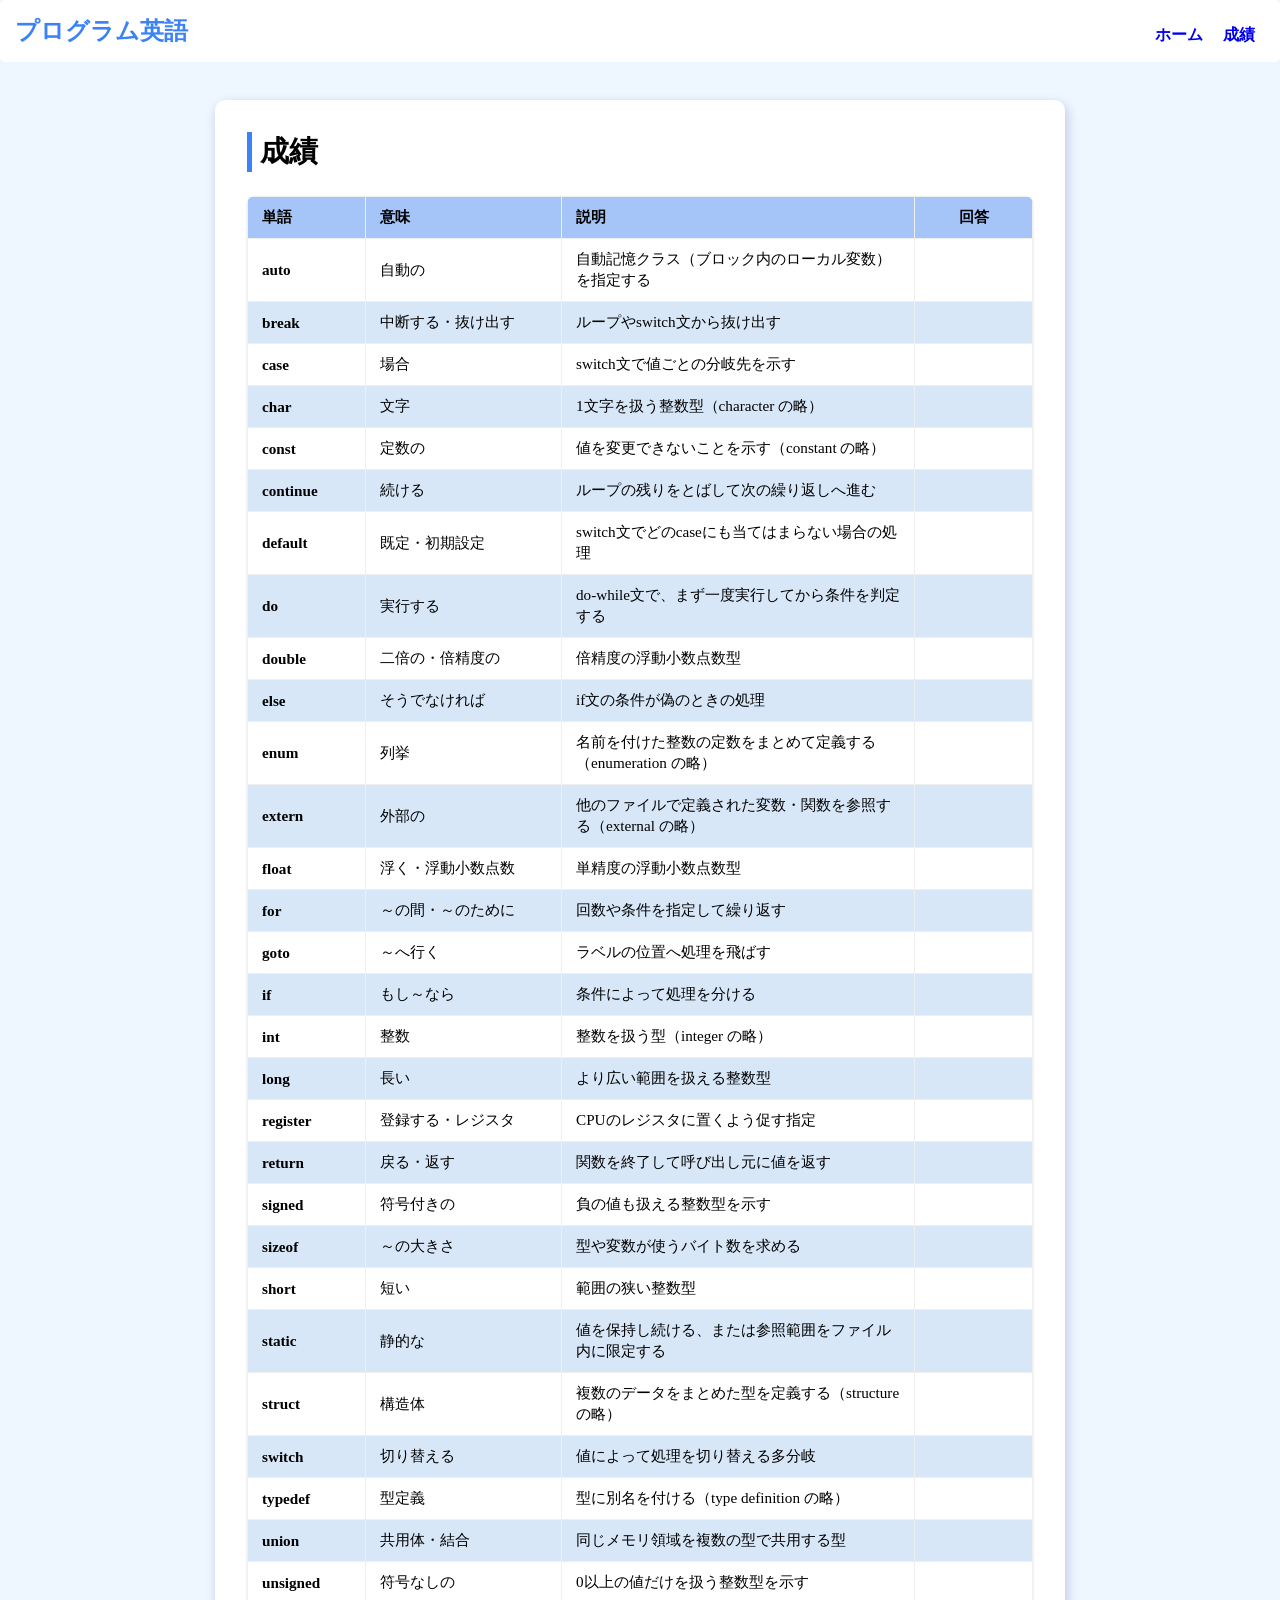
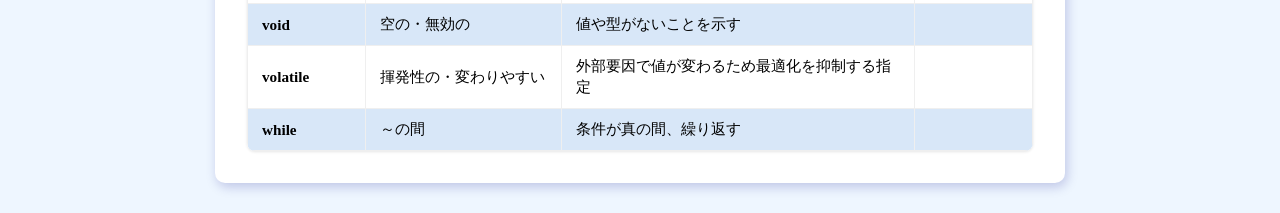
==== all_grades.html @ d185dd76 "feat:成績表一覧を追加" ====
<!DOCTYPE html>
<html lang="ja">

<head>
    <meta charset="UTF-8">
    <meta name="viewport" content="width=device-width, initial-scale=1.0">
    <title>単語一覧</title>
    <link rel="stylesheet" href="common.css">
    <link rel="stylesheet" href="all_grades.css">
</head>

<body>
    <!-- header ---------------------->
    <header class="header">
        <h1 class="header-title"><a href="title.html" class="header-title-link">プログラム英語</a></h1>
        <nav class="header-nav">
            <ul class="header-list">
                <li><a href="title.html" class="link">ホーム</a></li>
                <li><a href="all_grades.html" class="link">成績</a></li>
            </ul>
        </nav>
    </header>
    <!-------------------------------->

    <main class="main-container all-grades-container">
        <section>
            <h2 class="all-grades-title">成績</h2>
            <div class="table-wrapper">
                <table class="wordlist">
                    <thead>
                        <tr>
                            <th>単語</th>
                            <th>意味</th>
                            <th>説明</th>
                            <th>回答</th>
                        </tr>
                    </thead>
                    <tbody id="word-table-body">
                        <!-- all_grades.js により全問題が自動描画されます -->
                    </tbody>
                </table>
            </div>
        </section>
    </main>

    <script src="all_grades.js"></script>
</body>

</html>
---- common.css ----
* {
    box-sizing: border-box;
    margin: 0;
    padding: 0;
}

body {
    background-color:#eef6ff;
    color:#000000;
    display: flex;
    flex-direction:column;
    align-items: center;
    min-height: 100vh;
    padding: 30px;
    padding-top: 80px;
}

a{
    text-decoration: none;
}

ul{
    list-style-type: none;
    padding: 0;
    text-decoration: none;
}

.header {
    background-color: #ffffff;
    border-radius: 10px;
    width: 100%;
    display: flex;
    justify-content: space-between;
    border-radius: 5px;
    padding:15px;
    position: fixed;
    z-index: 10;
    top: 0;
    left: 0;
}
.header > h1 {
    font-size: 1.5rem;
    color: #3b82f6;
    
}

.header-list {
    display: flex;
    grid-template-columns: 1fr 1fr;
    gap: 20px;
    padding-top: 10px;
    margin-right: 10px;
    text-decoration: bold;

}

.link{
    display: block;
    font-weight: bold;
    color:var(#000000);
}

.link:hover{
    color:var(#3b82f6);
    text-decoration: underline;
}

.main-container{
    background-color: #ffffff;
    width: 100%;
    max-width: 65%;
    min-width: 500px;
    border-radius: 10px;
    box-shadow: 2px 4px 12px #00008033;
    padding: 24px;
}

.option-btn{
    background-color: #ffffff;
    border: 1.4px solid #bfd4f6;
}

.option-btn:hover{
    transform: translateY(-2px);
    box-shadow: 4px 5px 5px #00008033;
}
.option-btn:active{
    transform: translateY(0);
}

/* ヘッダーリンク関連の追加スタイル (訪問済み :visited での紫色化防止) */
.header-title-link,
.header-title-link:visited {
    color: #3b82f6;
    text-decoration: none;
}

.header-title-link:hover {
    text-decoration: none;
    opacity: 0.85;
}

.link:visited {
    color: #000000;
}
---- all_grades.css ----
/* ==========================================
   全体成績表固有スタイル (all_grades.css)
   grades.css のテーブル配色ルールを忠実に参照
   ========================================== */

/* メインコンテナの幅とパディング調整 */
.all-grades-container {
    max-width: 850px;
    width: 90%;
    margin-top: 20px;
    padding: 32px;
}

/* 成績タイトル */
.all-grades-title {
    font-size: 1.8rem;
    font-weight: bold;
    color: #000000;
    margin-bottom: 24px;
    padding-left: 8px;
    border-left: 5px solid #3b82f6;
}

/* テーブルのラッパー */
.table-wrapper {
    width: 100%;
    overflow-x: auto;
    border-radius: 8px;
    box-shadow: 0 1px 3px rgba(0, 0, 0, 0.1);
}

/* 成績表テーブル */
.wordlist {
    width: 100%;
    border-collapse: collapse;
    font-size: 0.95rem;
    background-color: #ffffff;
}

/* grades.css のセル枠線設定 (border: 1px solid #efefef) */
.wordlist th,
.wordlist td {
    border: 1px solid #efefef;
    padding: 10px 14px;
}

/* grades.css のヘッダー背景色 (background: #a5c4f7) */
.wordlist th {
    background: #a5c4f7;
    color: #000000;
    font-weight: bold;
    text-align: left;
    white-space: nowrap;
}

/* 列ごとの幅とスタイル指定 */
.wordlist th:nth-child(1),
.wordlist td:nth-child(1) {
    width: 15%;
    font-weight: bold;
}

.wordlist th:nth-child(2),
.wordlist td:nth-child(2) {
    width: 25%;
}

.wordlist th:nth-child(3),
.wordlist td:nth-child(3) {
    width: 45%;
}

.wordlist th:nth-child(4),
.wordlist td:nth-child(4) {
    width: 15%;
    text-align: center;
}

/* grades.css の偶数行背景色 (background: #d8e7f8) */
.wordlist tr:nth-child(even) {
    background: #d8e7f8;
}

/* データ読み込み中 / 空データのメッセージ用スタイル */
.status-message {
    text-align: center;
    padding: 24px;
    color: #64748b;
    font-size: 1rem;
}
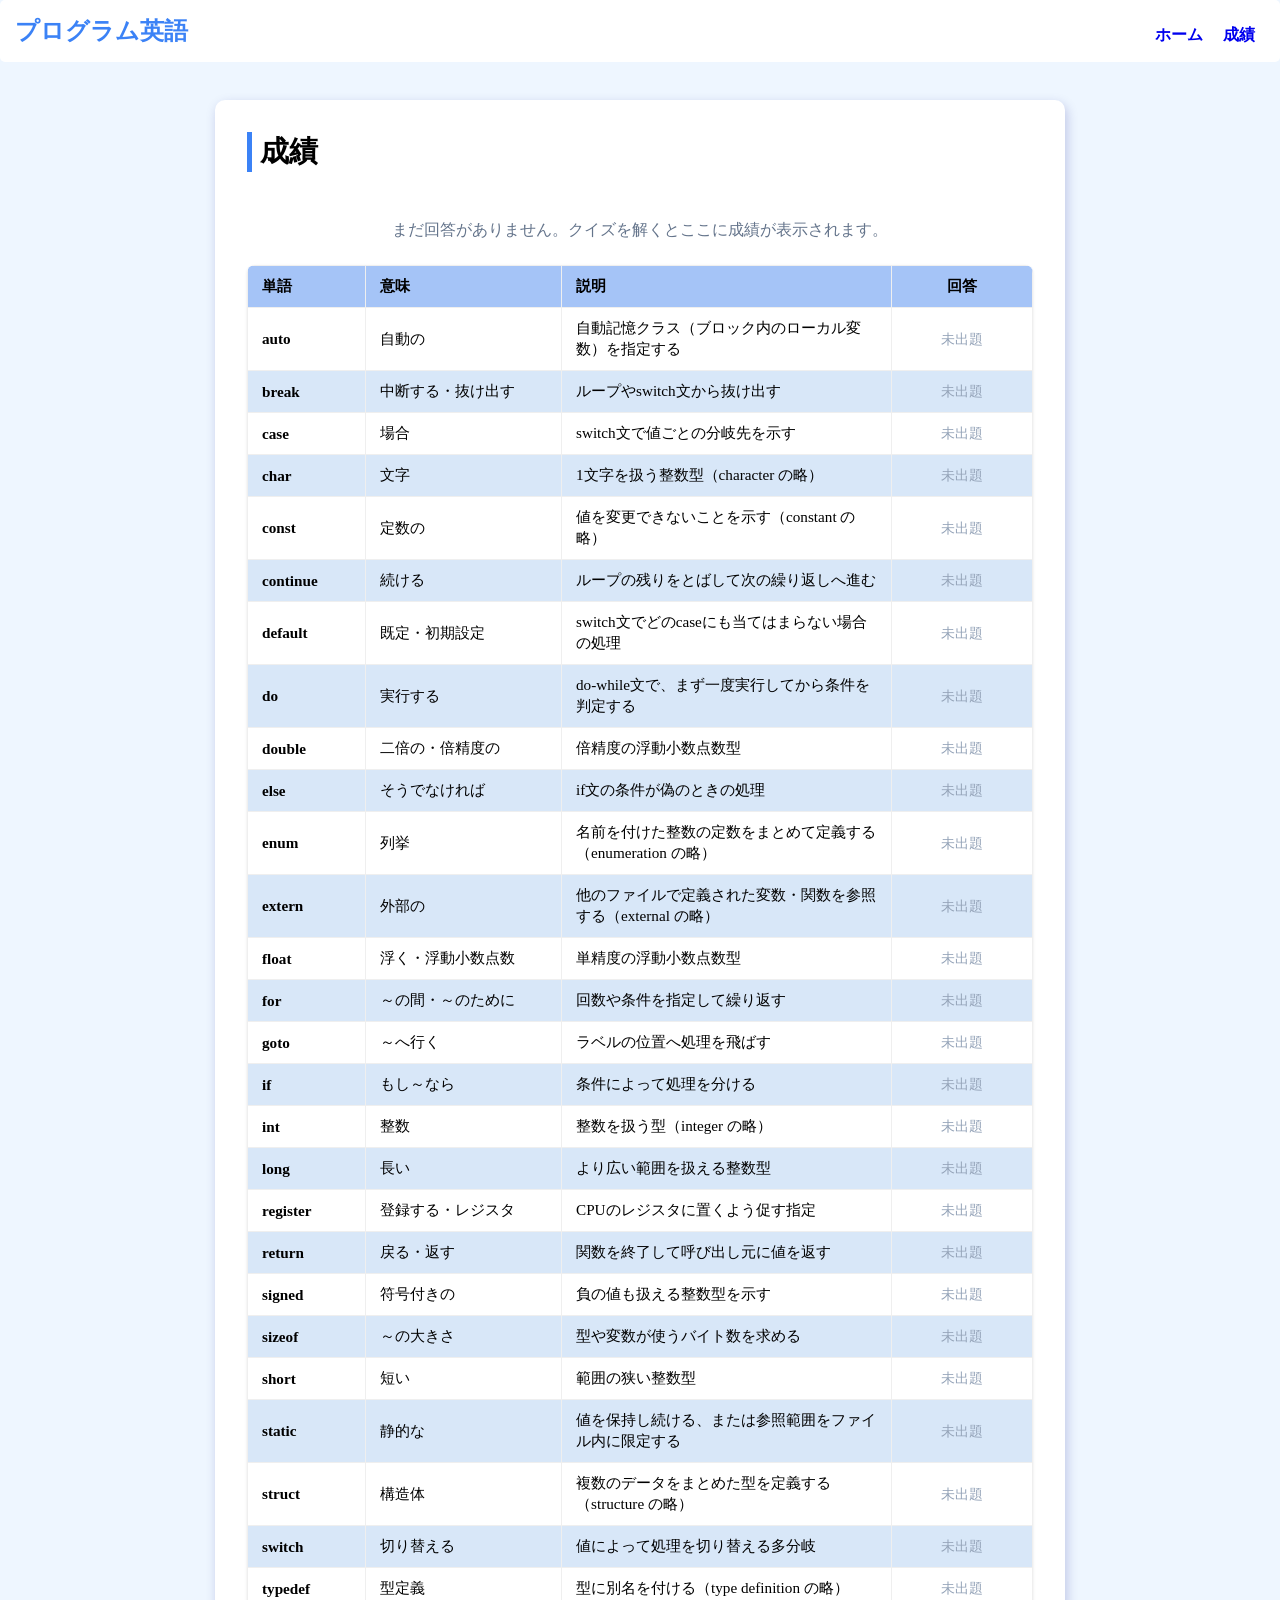
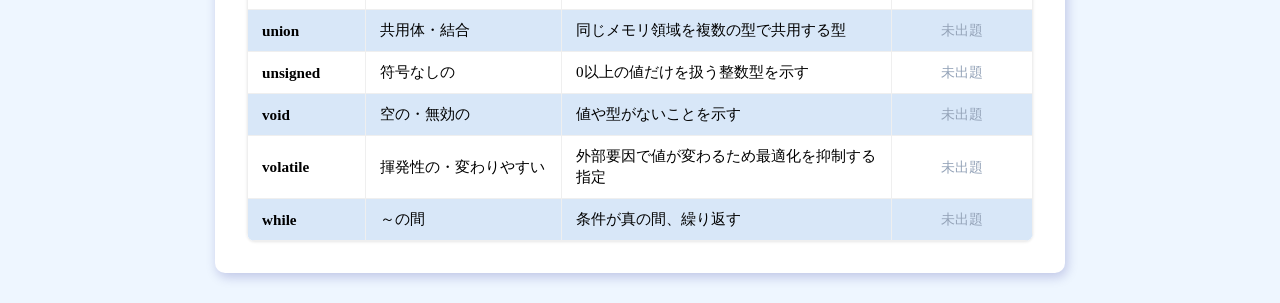
==== commit 270616d4: "成績表一覧にて、全ての回答結果を表示するように" ====
--- a/all_grades.html
+++ b/all_grades.html
@@ -25,6 +25,34 @@
     <main class="main-container all-grades-container">
         <section>
             <h2 class="all-grades-title">成績</h2>
+
+            <!-- 累計サマリー (all_grades.js が数値を埋めます) -->
+            <div class="summary-card" id="summary-card">
+                <div class="summary-ring" id="summary-ring" style="--rate: 0" role="img" aria-label="累計正答率">
+                    <div class="summary-ring-inner">
+                        <span class="summary-rate" id="summary-rate">0%</span>
+                        <span class="summary-fraction" id="summary-fraction">0問中0問正解</span>
+                    </div>
+                </div>
+                <ul class="summary-stats">
+                    <li>
+                        <span class="summary-label">出題</span>
+                        <span class="summary-value" id="stat-total">0</span>
+                    </li>
+                    <li>
+                        <span class="summary-label">正解</span>
+                        <span class="summary-value is-correct" id="stat-correct">0</span>
+                    </li>
+                    <li>
+                        <span class="summary-label">不正解</span>
+                        <span class="summary-value is-wrong" id="stat-wrong">0</span>
+                    </li>
+                </ul>
+            </div>
+            <p class="summary-empty" id="summary-empty" hidden>
+                まだ回答がありません。クイズを解くとここに成績が表示されます。
+            </p>
+
             <div class="table-wrapper">
                 <table class="wordlist">
                     <thead>
--- a/all_grades.css
+++ b/all_grades.css
@@ -67,12 +67,12 @@
 
 .wordlist th:nth-child(3),
 .wordlist td:nth-child(3) {
-    width: 45%;
+    width: 42%;
 }
 
 .wordlist th:nth-child(4),
 .wordlist td:nth-child(4) {
-    width: 15%;
+    width: 18%;
     text-align: center;
 }
 
@@ -88,3 +88,144 @@
     color: #64748b;
     font-size: 1rem;
 }
+
+/* ==========================================
+   累計サマリー (ドーナツリング + 内訳)
+   ========================================== */
+
+/* --rate を「数値」としてブラウザに教えると、円グラフの角度を滑らかに動かせる
+   (対応していないブラウザでは、アニメーションなしで即座に反映される) */
+@property --rate {
+    syntax: '<number>';
+    initial-value: 0;
+    inherits: false;
+}
+
+/* display: flex は hidden 属性より強いので、隠すときは明示的に打ち消す */
+.summary-card[hidden] {
+    display: none;
+}
+
+.summary-card {
+    display: flex;
+    align-items: center;
+    justify-content: center;
+    flex-wrap: wrap;
+    gap: 32px;
+    background: #f8fafc;
+    border: 1px solid #e2e8f0;
+    border-radius: 12px;
+    padding: 24px;
+    margin-bottom: 24px;
+}
+
+/* conic-gradient で「正答率の分だけ青、残りはグレー」の円を描く */
+.summary-ring {
+    width: 160px;
+    height: 160px;
+    border-radius: 50%;
+    background: conic-gradient(#3b82f6 calc(var(--rate) * 1%), #e2e8f0 0);
+    display: grid;
+    place-items: center;
+    transition: --rate 0.8s ease-out;
+}
+
+/* 中央を白く抜いてドーナツにする */
+.summary-ring-inner {
+    width: 122px;
+    height: 122px;
+    border-radius: 50%;
+    background: #ffffff;
+    display: grid;
+    place-items: center;
+    gap: 2px;
+    text-align: center;
+}
+
+.summary-rate {
+    font-size: 2rem;
+    font-weight: bold;
+    color: #3b82f6;
+    line-height: 1.1;
+}
+
+.summary-fraction {
+    font-size: 0.8rem;
+    color: #64748b;
+}
+
+.summary-stats {
+    display: flex;
+    flex-direction: column;
+    gap: 12px;
+}
+
+.summary-stats li {
+    display: flex;
+    align-items: baseline;
+    gap: 12px;
+    min-width: 160px;
+    border-left: 4px solid #a5c4f7;
+    padding-left: 12px;
+}
+
+.summary-label {
+    color: #64748b;
+    font-size: 0.9rem;
+}
+
+.summary-value {
+    font-size: 1.5rem;
+    font-weight: bold;
+    margin-left: auto;
+}
+
+.summary-value.is-correct {
+    color: #3b82f6;
+}
+
+.summary-value.is-wrong {
+    color: #94a3b8;
+}
+
+.summary-empty {
+    text-align: center;
+    color: #64748b;
+    padding: 24px 0;
+}
+
+/* ==========================================
+   テーブルの「回答」列 (単語ごとの成績)
+   ========================================== */
+
+.rate-fraction {
+    display: block;
+    font-weight: bold;
+}
+
+/* 正答率のミニバー。外側がグレーの下地、内側の青い帯の幅が正答率 */
+.rate-bar {
+    display: block;
+    height: 6px;
+    border-radius: 3px;
+    background: #e2e8f0;
+    margin: 5px 0 3px;
+    overflow: hidden;
+}
+
+.rate-bar-fill {
+    display: block;
+    height: 100%;
+    background: #3b82f6;
+}
+
+.rate-percent {
+    font-size: 0.8rem;
+    color: #64748b;
+}
+
+/* まだ1度も出題されていない単語 */
+.rate-none {
+    color: #94a3b8;
+    font-size: 0.85rem;
+}
